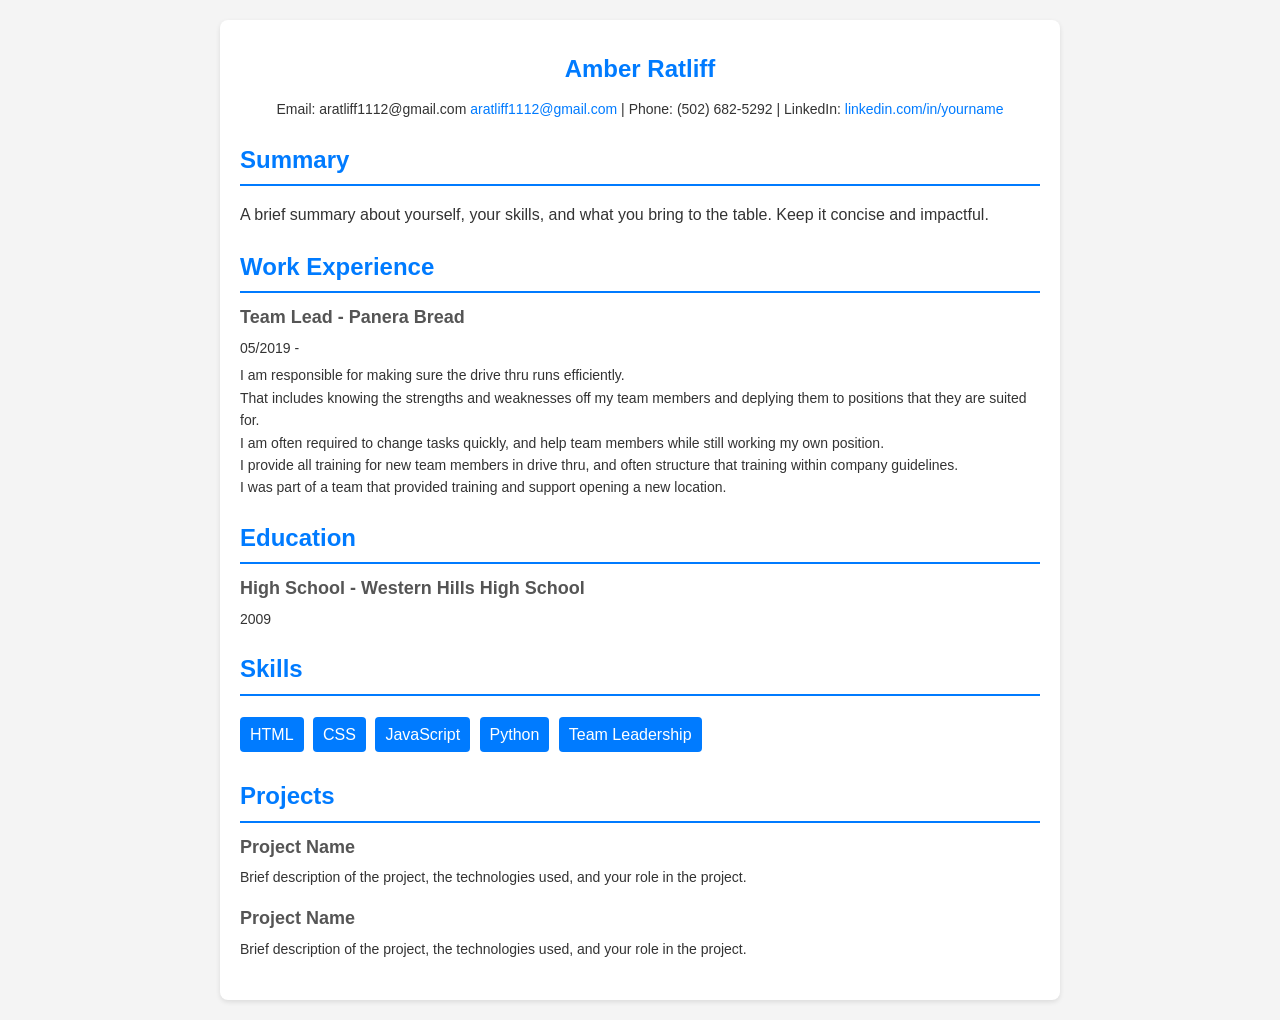
==== index.html @ 1f3be20c "added work history and degree" ====
<!DOCTYPE html>
<html lang="en">
    <head>
        <meta charset="UTF-8" />
        <meta name="viewport" content="width=device-width, initial-scale=1.0" />
        <title>Amber Ratliff's Resume</title>
    </head>

    <style>
        body {
            font-family: Arial, sans-serif;
            line-height: 1.6;
            margin: 0;
            padding: 0;
            color: #333;
            background-color: #f4f4f4;
        }
        .container {
            max-width: 800px;
            margin: 20px auto;
            padding: 20px;
            background: #fff;
            border-radius: 8px;
            box-shadow: 0 2px 5px rgba(0, 0, 0, 0.1);
        }
        h1,
        h2 {
            color: #007bff;
        }
        .header {
            text-align: center;
        }
        .header h1 {
            margin: 10px 0;
        }
        .contact {
            margin: 10px 0;
            font-size: 14px;
        }
        .contact a {
            color: #007bff;
            text-decoration: none;
        }
        .section {
            margin: 20px 0;
        }
        .section h2 {
            margin-bottom: 10px;
            border-bottom: 2px solid #007bff;
            padding-bottom: 5px;
        }
        .item {
            margin-bottom: 15px;
        }
        .item h3 {
            margin: 0;
            font-size: 18px;
            color: #555;
        }
        .item p {
            margin: 5px 0;
            font-size: 14px;
        }
        .skills ul {
            list-style: none;
            padding: 0;
        }
        .skills ul li {
            display: inline-block;
            background: #007bff;
            color: #fff;
            padding: 5px 10px;
            margin: 5px 5px 5px 0;
            border-radius: 4px;
        }
    </style>

    <body>
        <main class="container">
            <section class="header">
                <h1>Amber Ratliff</h1>
                <p class="contact">
                    Email: aratliff1112@gmail.com
                    <a href="mailto:aratliff1112@gmail.com"
                        >aratliff1112@gmail.com</a
                    >
                    | Phone: (502) 682-5292 | LinkedIn:
                    <a href="#">linkedin.com/in/yourname</a>
                </p>
            </section>
            <section class="section">
                <h2>Summary</h2>
                <p>
                    A brief summary about yourself, your skills, and what you
                    bring to the table. Keep it concise and impactful.
                </p>
            </section>
            <section class="section">
                <h2>Work Experience</h2>
                <div class="item">
                    <h3>Team Lead - Panera Bread</h3>
                    <p>05/2019 - </p>
                    <p>
                        I am responsible for making sure the drive thru runs efficiently.<br>That includes knowing the strengths and weaknesses off my team members and deplying them to positions that they are suited for.<br>
                        I am often required to change tasks quickly, and help team members while still working my own position.<br>I provide all training for new team members in drive thru, and often structure that training within company guidelines.<br>I was part of a team that provided training and support opening a new location. 
                    </p>
                </div>
            </section>
            <div class="section">
                <h2>Education</h2>
                <div class="item">
                    <h3>High School - Western Hills High School</h3>
                    <p>2009</p>
                </div>
            </section>
            <section class="section">
                <h2>Skills</h2>
                <div class="skills">
                    <ul>
                        <li>HTML</li>
                        <li>CSS</li>
                        <li>JavaScript</li>
                        <li>Python</li>
                        <li>Team Leadership</li>
                    </ul>
                </div>
            </section>
            <section class="section">
                <h2>Projects</h2>
                <div class="item">
                    <h3>Project Name</h3>
                    <p>
                        Brief description of the project, the technologies used,
                        and your role in the project.
                    </p>
                </div>
                <div class="item">
                    <h3>Project Name</h3>
                    <p>
                        Brief description of the project, the technologies used,
                        and your role in the project.
                    </p>
                </div>
            </section>
        </main>
    </body>
</html>
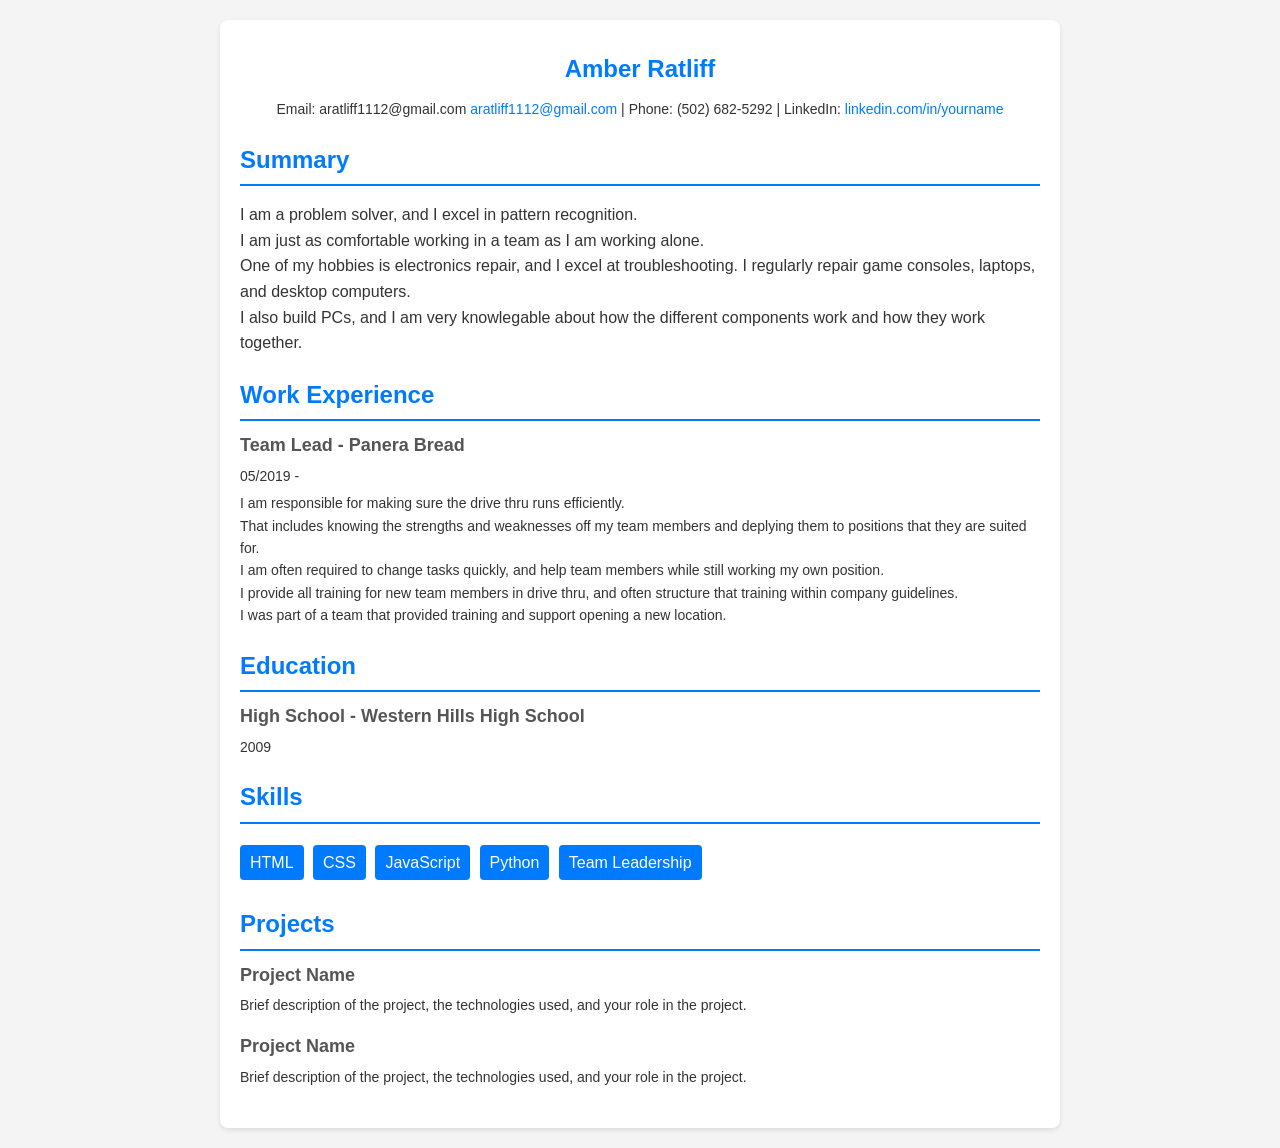
==== commit 409c7ef9: "added about me" ====
--- a/index.html
+++ b/index.html
@@ -91,8 +91,8 @@
             <section class="section">
                 <h2>Summary</h2>
                 <p>
-                    A brief summary about yourself, your skills, and what you
-                    bring to the table. Keep it concise and impactful.
+                    I am a problem solver, and I excel in pattern recognition.<br> I am just as comfortable working in a team as I am working alone.<br>
+                    One of my hobbies is electronics repair, and I excel at troubleshooting. I regularly repair game consoles, laptops, and desktop computers.<br>I also build PCs, and I am very knowlegable about how the different components work and how they work together.
                 </p>
             </section>
             <section class="section">
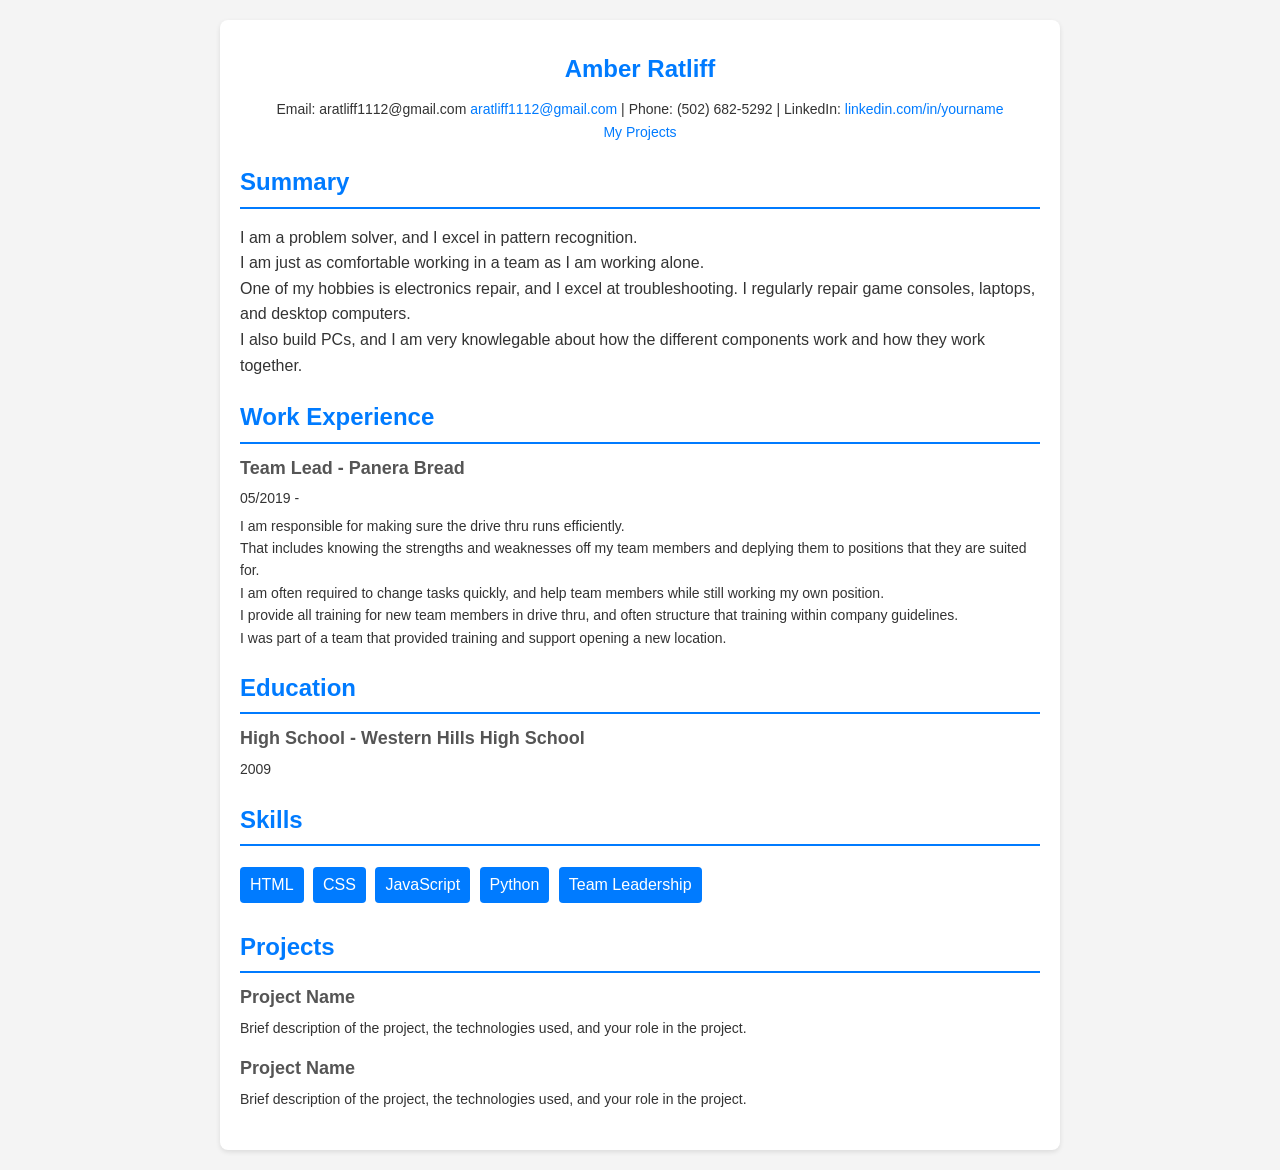
==== commit dafe1687: "moved styles to a seperate sheet, added projects page" ====
--- a/index.html
+++ b/index.html
@@ -4,77 +4,8 @@
         <meta charset="UTF-8" />
         <meta name="viewport" content="width=device-width, initial-scale=1.0" />
         <title>Amber Ratliff's Resume</title>
+        <link rel="stylesheet" href="styles.css">
     </head>
-
-    <style>
-        body {
-            font-family: Arial, sans-serif;
-            line-height: 1.6;
-            margin: 0;
-            padding: 0;
-            color: #333;
-            background-color: #f4f4f4;
-        }
-        .container {
-            max-width: 800px;
-            margin: 20px auto;
-            padding: 20px;
-            background: #fff;
-            border-radius: 8px;
-            box-shadow: 0 2px 5px rgba(0, 0, 0, 0.1);
-        }
-        h1,
-        h2 {
-            color: #007bff;
-        }
-        .header {
-            text-align: center;
-        }
-        .header h1 {
-            margin: 10px 0;
-        }
-        .contact {
-            margin: 10px 0;
-            font-size: 14px;
-        }
-        .contact a {
-            color: #007bff;
-            text-decoration: none;
-        }
-        .section {
-            margin: 20px 0;
-        }
-        .section h2 {
-            margin-bottom: 10px;
-            border-bottom: 2px solid #007bff;
-            padding-bottom: 5px;
-        }
-        .item {
-            margin-bottom: 15px;
-        }
-        .item h3 {
-            margin: 0;
-            font-size: 18px;
-            color: #555;
-        }
-        .item p {
-            margin: 5px 0;
-            font-size: 14px;
-        }
-        .skills ul {
-            list-style: none;
-            padding: 0;
-        }
-        .skills ul li {
-            display: inline-block;
-            background: #007bff;
-            color: #fff;
-            padding: 5px 10px;
-            margin: 5px 5px 5px 0;
-            border-radius: 4px;
-        }
-    </style>
-
     <body>
         <main class="container">
             <section class="header">
@@ -85,7 +16,8 @@
                         >aratliff1112@gmail.com</a
                     >
                     | Phone: (502) 682-5292 | LinkedIn:
-                    <a href="#">linkedin.com/in/yourname</a>
+                    <a href="#">linkedin.com/in/yourname</a><br>
+                    <a href="projects.html">My Projects</a>
                 </p>
             </section>
             <section class="section">
--- a/styles.css
+++ b/styles.css
@@ -0,0 +1,66 @@
+body {
+    font-family: Arial, sans-serif;
+    line-height: 1.6;
+    margin: 0;
+    padding: 0;
+    color: #333;
+    background-color: #f4f4f4;
+}
+.container {
+    max-width: 800px;
+    margin: 20px auto;
+    padding: 20px;
+    background: #fff;
+    border-radius: 8px;
+    box-shadow: 0 2px 5px rgba(0, 0, 0, 0.1);
+}
+h1,
+h2 {
+    color: #007bff;
+}
+.header {
+    text-align: center;
+}
+.header h1 {
+    margin: 10px 0;
+}
+.contact {
+    margin: 10px 0;
+    font-size: 14px;
+}
+.contact a {
+    color: #007bff;
+    text-decoration: none;
+}
+.section {
+    margin: 20px 0;
+}
+.section h2 {
+    margin-bottom: 10px;
+    border-bottom: 2px solid #007bff;
+    padding-bottom: 5px;
+}
+.item {
+    margin-bottom: 15px;
+}
+.item h3 {
+    margin: 0;
+    font-size: 18px;
+    color: #555;
+}
+.item p {
+    margin: 5px 0;
+    font-size: 14px;
+}
+.skills ul {
+    list-style: none;
+    padding: 0;
+}
+.skills ul li {
+    display: inline-block;
+    background: #007bff;
+    color: #fff;
+    padding: 5px 10px;
+    margin: 5px 5px 5px 0;
+    border-radius: 4px;
+}
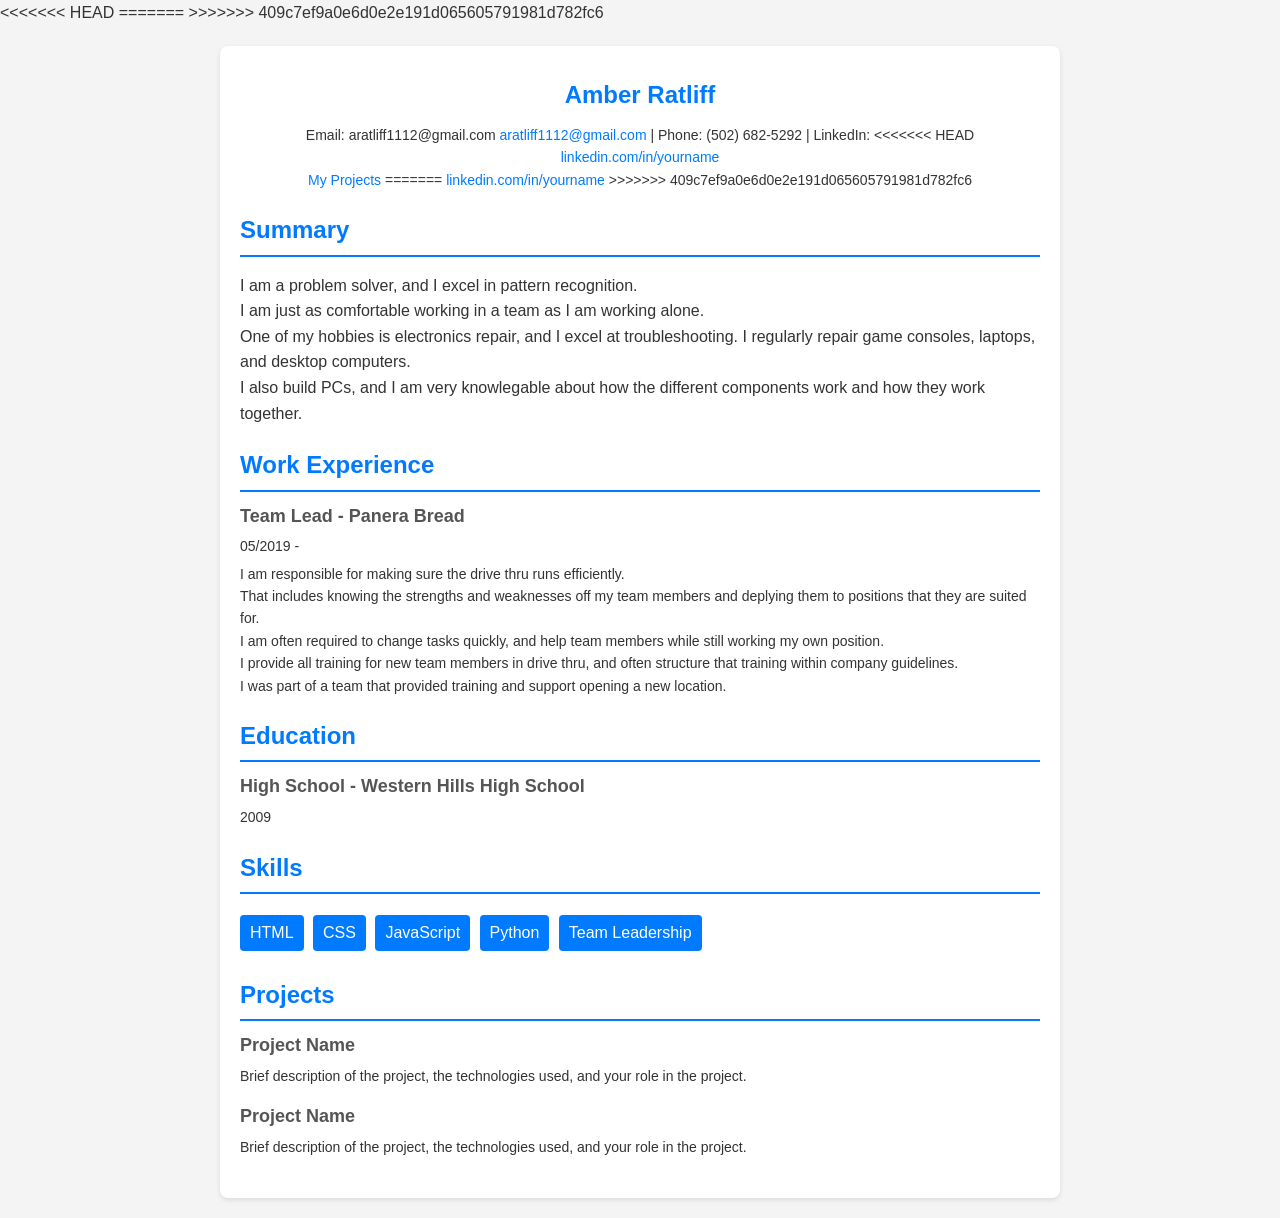
==== commit a3c7d7a3: "trying again" ====
--- a/index.html
+++ b/index.html
@@ -4,8 +4,82 @@
         <meta charset="UTF-8" />
         <meta name="viewport" content="width=device-width, initial-scale=1.0" />
         <title>Amber Ratliff's Resume</title>
+<<<<<<< HEAD
         <link rel="stylesheet" href="styles.css">
     </head>
+=======
+    </head>
+
+    <style>
+        body {
+            font-family: Arial, sans-serif;
+            line-height: 1.6;
+            margin: 0;
+            padding: 0;
+            color: #333;
+            background-color: #f4f4f4;
+        }
+        .container {
+            max-width: 800px;
+            margin: 20px auto;
+            padding: 20px;
+            background: #fff;
+            border-radius: 8px;
+            box-shadow: 0 2px 5px rgba(0, 0, 0, 0.1);
+        }
+        h1,
+        h2 {
+            color: #007bff;
+        }
+        .header {
+            text-align: center;
+        }
+        .header h1 {
+            margin: 10px 0;
+        }
+        .contact {
+            margin: 10px 0;
+            font-size: 14px;
+        }
+        .contact a {
+            color: #007bff;
+            text-decoration: none;
+        }
+        .section {
+            margin: 20px 0;
+        }
+        .section h2 {
+            margin-bottom: 10px;
+            border-bottom: 2px solid #007bff;
+            padding-bottom: 5px;
+        }
+        .item {
+            margin-bottom: 15px;
+        }
+        .item h3 {
+            margin: 0;
+            font-size: 18px;
+            color: #555;
+        }
+        .item p {
+            margin: 5px 0;
+            font-size: 14px;
+        }
+        .skills ul {
+            list-style: none;
+            padding: 0;
+        }
+        .skills ul li {
+            display: inline-block;
+            background: #007bff;
+            color: #fff;
+            padding: 5px 10px;
+            margin: 5px 5px 5px 0;
+            border-radius: 4px;
+        }
+    </style>
+
+>>>>>>> 409c7ef9a0e6d0e2e191d065605791981d782fc6
     <body>
         <main class="container">
             <section class="header">
@@ -16,8 +90,12 @@
                         >aratliff1112@gmail.com</a
                     >
                     | Phone: (502) 682-5292 | LinkedIn:
+<<<<<<< HEAD
                     <a href="#">linkedin.com/in/yourname</a><br>
                     <a href="projects.html">My Projects</a>
+=======
+                    <a href="#">linkedin.com/in/yourname</a>
+>>>>>>> 409c7ef9a0e6d0e2e191d065605791981d782fc6
                 </p>
             </section>
             <section class="section">
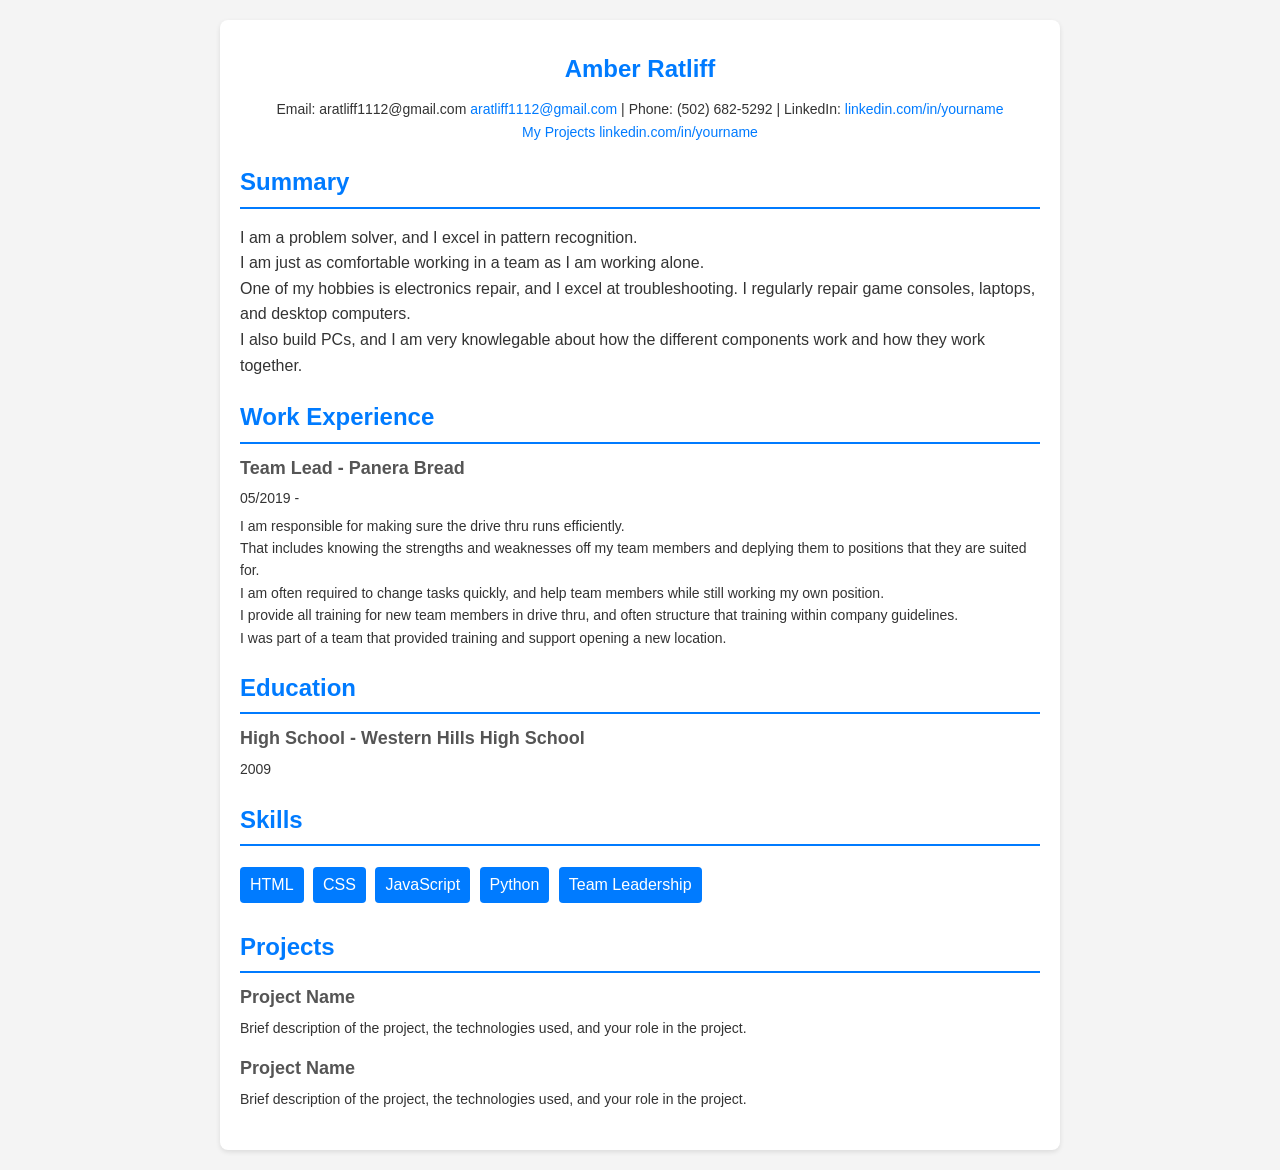
==== commit 51ebf875: "added projects page and created a seperate stylesheet" ====
--- a/index.html
+++ b/index.html
@@ -4,82 +4,9 @@
         <meta charset="UTF-8" />
         <meta name="viewport" content="width=device-width, initial-scale=1.0" />
         <title>Amber Ratliff's Resume</title>
-<<<<<<< HEAD
         <link rel="stylesheet" href="styles.css">
     </head>
-=======
     </head>
-
-    <style>
-        body {
-            font-family: Arial, sans-serif;
-            line-height: 1.6;
-            margin: 0;
-            padding: 0;
-            color: #333;
-            background-color: #f4f4f4;
-        }
-        .container {
-            max-width: 800px;
-            margin: 20px auto;
-            padding: 20px;
-            background: #fff;
-            border-radius: 8px;
-            box-shadow: 0 2px 5px rgba(0, 0, 0, 0.1);
-        }
-        h1,
-        h2 {
-            color: #007bff;
-        }
-        .header {
-            text-align: center;
-        }
-        .header h1 {
-            margin: 10px 0;
-        }
-        .contact {
-            margin: 10px 0;
-            font-size: 14px;
-        }
-        .contact a {
-            color: #007bff;
-            text-decoration: none;
-        }
-        .section {
-            margin: 20px 0;
-        }
-        .section h2 {
-            margin-bottom: 10px;
-            border-bottom: 2px solid #007bff;
-            padding-bottom: 5px;
-        }
-        .item {
-            margin-bottom: 15px;
-        }
-        .item h3 {
-            margin: 0;
-            font-size: 18px;
-            color: #555;
-        }
-        .item p {
-            margin: 5px 0;
-            font-size: 14px;
-        }
-        .skills ul {
-            list-style: none;
-            padding: 0;
-        }
-        .skills ul li {
-            display: inline-block;
-            background: #007bff;
-            color: #fff;
-            padding: 5px 10px;
-            margin: 5px 5px 5px 0;
-            border-radius: 4px;
-        }
-    </style>
-
->>>>>>> 409c7ef9a0e6d0e2e191d065605791981d782fc6
     <body>
         <main class="container">
             <section class="header">
@@ -90,12 +17,9 @@
                         >aratliff1112@gmail.com</a
                     >
                     | Phone: (502) 682-5292 | LinkedIn:
-<<<<<<< HEAD
                     <a href="#">linkedin.com/in/yourname</a><br>
                     <a href="projects.html">My Projects</a>
-=======
                     <a href="#">linkedin.com/in/yourname</a>
->>>>>>> 409c7ef9a0e6d0e2e191d065605791981d782fc6
                 </p>
             </section>
             <section class="section">
